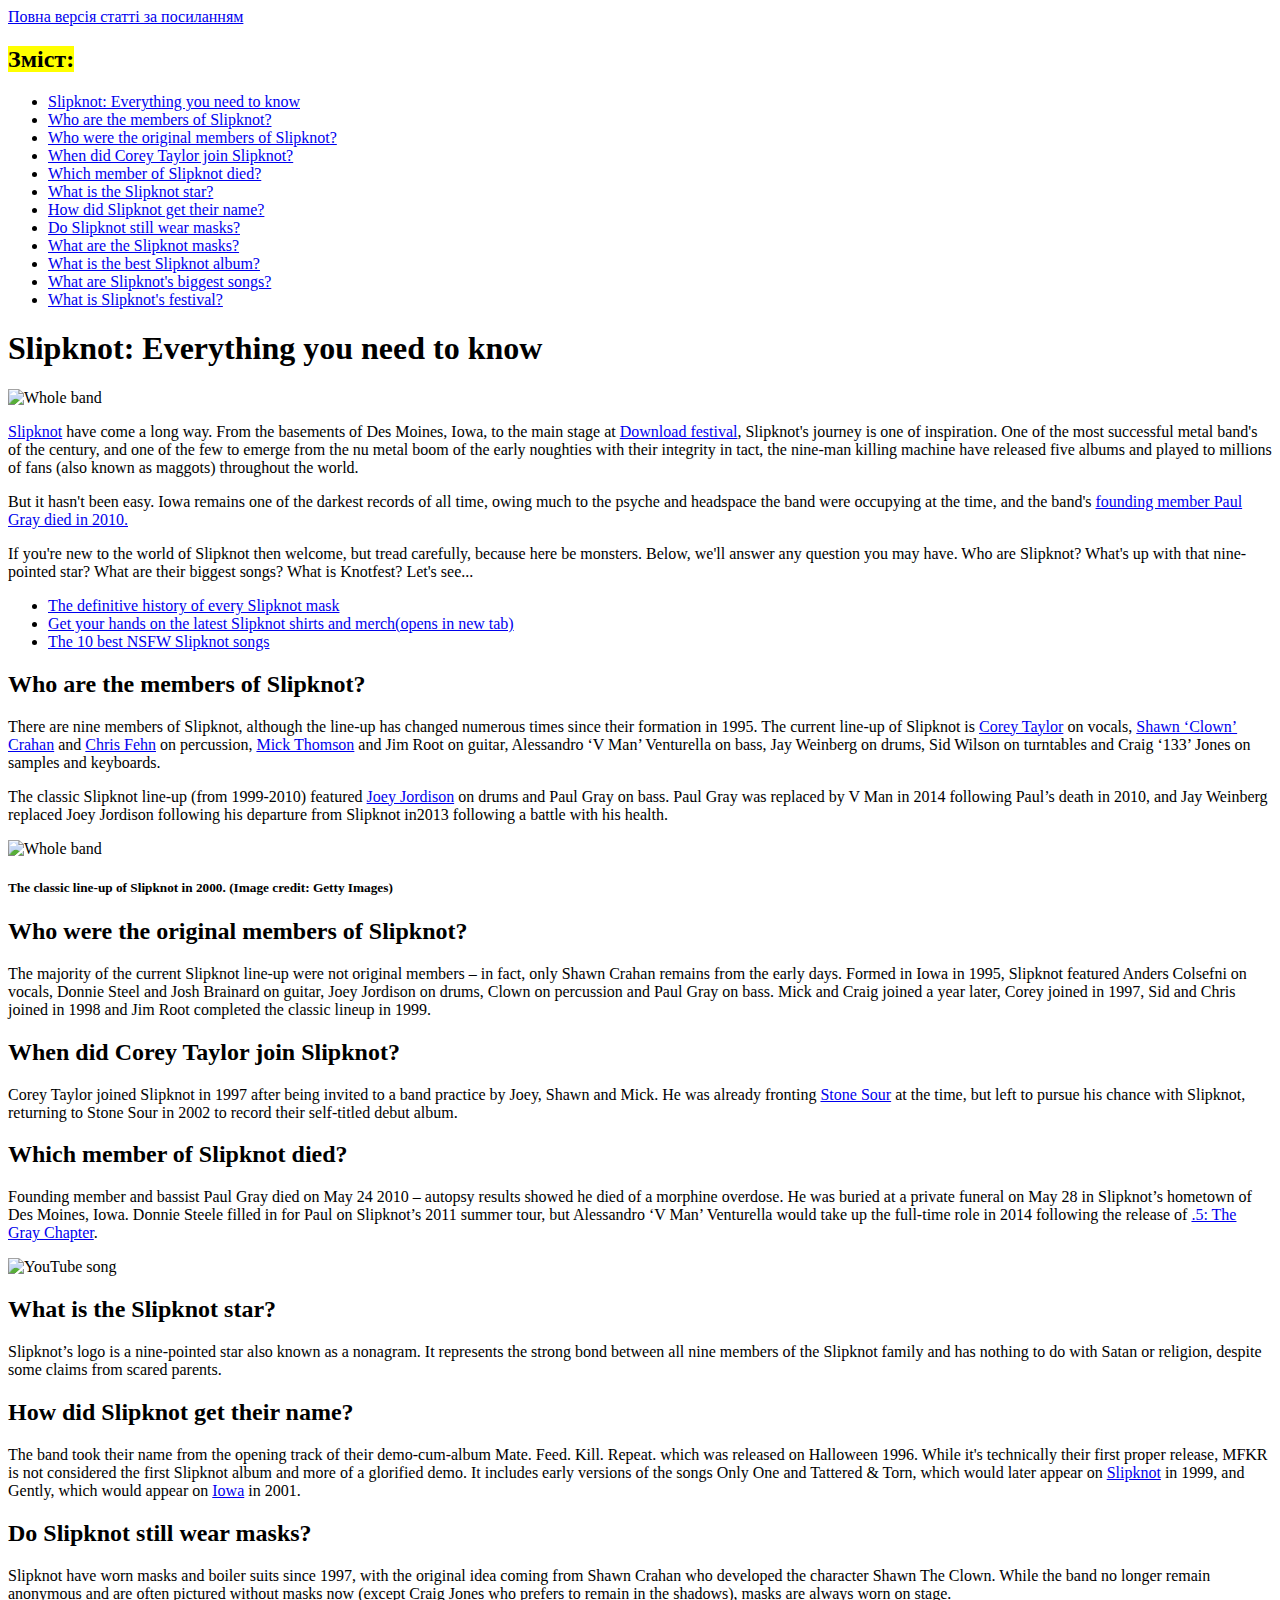
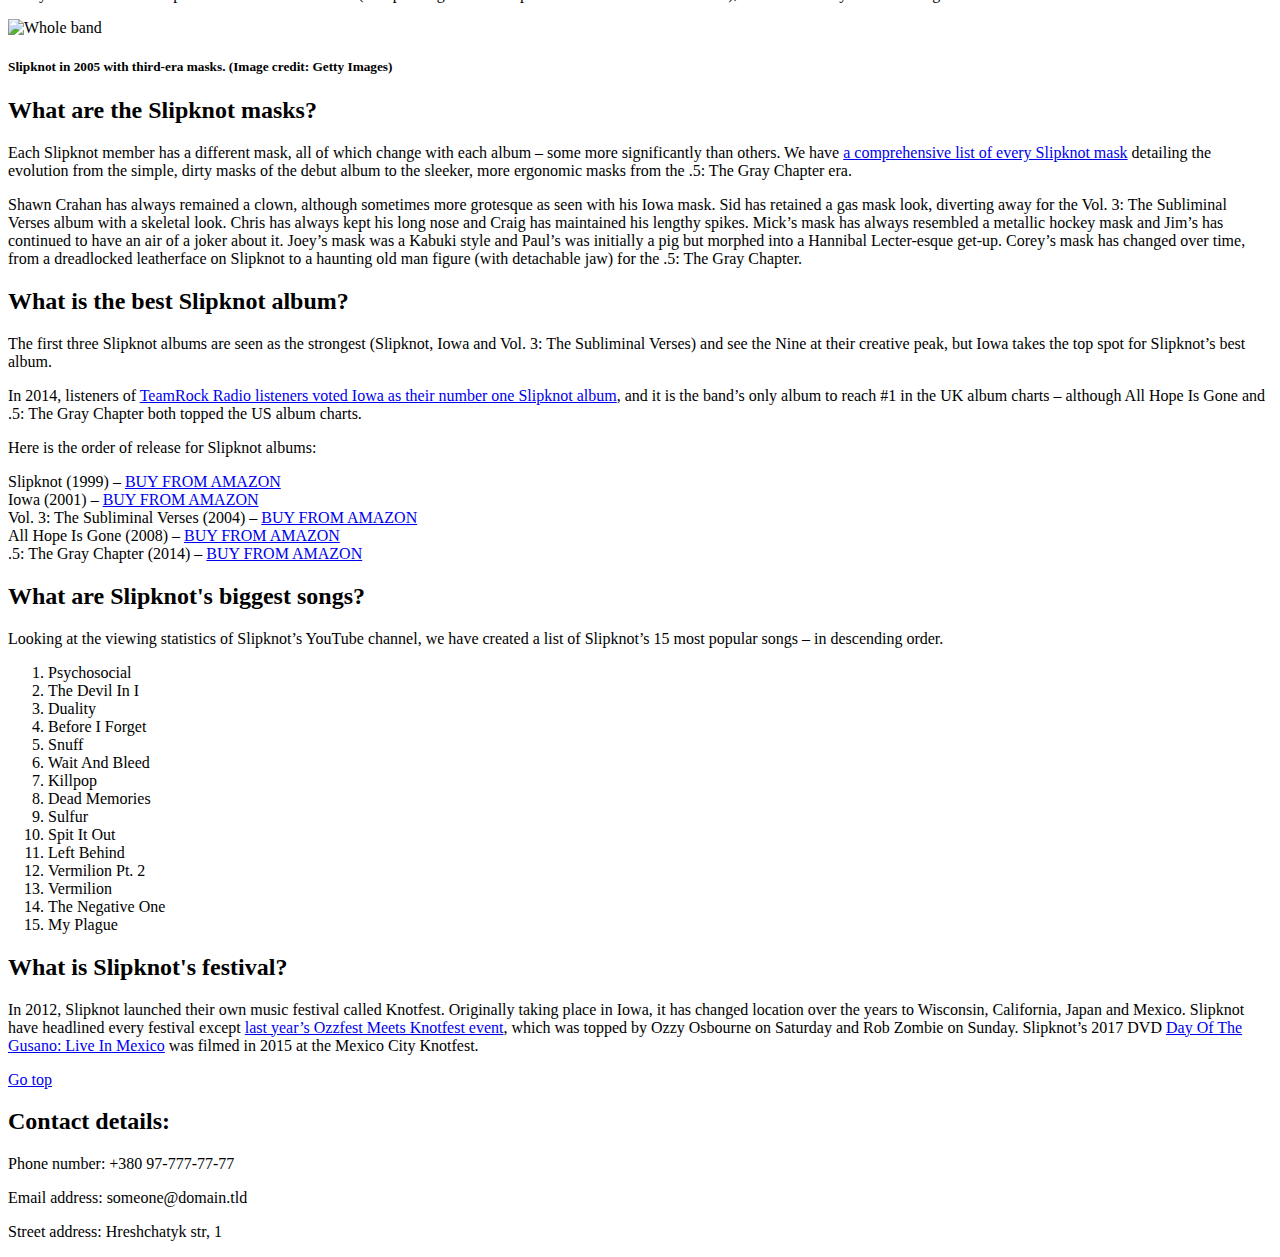
==== lesson_2/index.html @ eaac8a2e "Add files via upload" ====
<!DOCTYPE html>
<html lang="en">

<head>
	<meta charset="UTF-8">
	<meta http-equiv="X-UA-Compatible" content="IE=edge">
	<meta name="viewport" content="width=device-width, initial-scale=1.0">
	<title>Lesson 2</title>
</head>

<body>
	<header class="header" id="go-top">
		<div class="header__link">
			<a target="_blank" href="https://www.loudersound.com/features/slipknot-everything-you-need-to-know">Повна
				версія статті за посиланням</a>
		</div>
	</header>

	<main>
		<div class="navigation">
			<h2 class="navigation__title"><mark>Зміст:</mark></h2>
			<ul class="navigation__list">
				<li class="list-item"><a href="#p-1">Slipknot: Everything you need to know</a></li>
				<li class="list-item"><a href="#p-2">Who are the members of Slipknot?</a></li>
				<li class="list-item"><a href="#p-3">Who were the original members of Slipknot?</a></li>
				<li class="list-item"><a href="#p-4">When did Corey Taylor join Slipknot?</a></li>
				<li class="list-item"><a href="#p-5">Which member of Slipknot died?</a></li>
				<li class="list-item"><a href="#p-6">What is the Slipknot star?</a></li>
				<li class="list-item"><a href="#p-7">How did Slipknot get their name?</a></li>
				<li class="list-item"><a href="#p-8">Do Slipknot still wear masks?</a></li>
				<li class="list-item"><a href="#p-9">What are the Slipknot masks?</a></li>
				<li class="list-item"><a href="#p-10">What is the best Slipknot album?</a></li>
				<li class="list-item"><a href="#p-11">What are Slipknot's biggest songs?</a></li>
				<li class="list-item"><a href="#p-12">What is Slipknot's festival?</a></li>
			</ul>
		</div>
		<div>
			<h1 id="p-1">Slipknot: Everything you need to know</h1>
			<img src="/img/whole_band.webp" alt="Whole band">
			<p>
				<a href="https://www.loudersound.com/tag/slipknot">Slipknot</a> have come a long
				way. From the basements of Des Moines, Iowa, to the main stage at <a
					href="https://www.loudersound.com/features/download-festival-tickets-lineup-rumours-announcements-and-more">Download
					festival</a>, Slipknot's journey is one of inspiration. One of the most successful metal band's of
				the century, and one of the few to emerge from the nu metal boom of the early noughties with their
				integrity in tact, the nine-man killing machine have released five albums and played to millions of fans
				(also known as maggots) throughout the world.
			</p>
			<p>
				But it hasn't been easy. Iowa remains one of the darkest records of all time, owing much to the psyche
				and headspace the band were occupying at the time, and the band's <a
					href="https://www.loudersound.com/features/slipknot-s-paul-gray-remembered">founding member Paul
					Gray died in 2010.</a>
			</p>
			<p>
				If you're new to the world of Slipknot then welcome, but tread carefully, because here be monsters.
				Below, we'll answer any question you may have. Who are Slipknot? What's up with that nine-pointed star?
				What are their biggest songs? What is Knotfest? Let's see...
			</p>
			<ul>
				<li><a href="https://www.loudersound.com/features/the-definitive-history-of-every-slipknot-mask">The
						definitive history of every Slipknot mask</a></li>
				<li><a
						href="https://www.awin1.com/awclick.php?awinmid=11298&awinaffid=103504&clickref=loudersound-row-2921760669668568000&p=https%3A%2F%2Fwww.emp.co.uk%2Fsearch%3Fq%3DSlipknot">Get
						your hands on the latest Slipknot shirts and merch(opens in new tab)</a></li>
				<li><a href="https://www.loudersound.com/features/slipknot-songs-swearing-nsfw">The 10 best NSFW
						Slipknot songs</a></li>
			</ul>
		</div>
		<div>
			<h2 id="p-2">Who are the members of Slipknot?</h2>
			<p>
				There are nine members of Slipknot, although the line-up has changed numerous
				times since their formation in 1995. The current line-up of Slipknot is <a
					href="https://www.loudersound.com/features/corey-taylor-the-10-records-that-changed-my-life">Corey
					Taylor</a> on vocals, <a
					href="https://www.loudersound.com/features/shawn-crahan-10-facts-about-slipknot-s-clown">Shawn
					‘Clown’ Crahan</a> and <a
					href="https://www.loudersound.com/features/why-i-love-venom-by-chris-fehn-slipknot">Chris Fehn</a>
				on percussion, <a href="https://www.loudersound.com/features/discs-of-doom-mick-thomson-slipknot">Mick
					Thomson</a> and Jim Root on guitar, Alessandro ‘V Man’ Venturella on bass, Jay Weinberg on drums,
				Sid Wilson on turntables and Craig ‘133’ Jones on samples and keyboards.
			</p>
			<p>
				The classic Slipknot line-up (from 1999-2010) featured <a
					href="https://www.loudersound.com/features/the-a-z-guide-joey-jordison-slipknot-vimic-sinsaenum-murderdolls-scar-the-martyr">Joey
					Jordison</a> on drums and Paul Gray on bass. Paul Gray was replaced by V Man in 2014 following
				Paul’s death in 2010, and Jay Weinberg replaced Joey Jordison following his departure from Slipknot
				in2013 following a battle with his health.
			</p>
			<img src="/img/whole_band_2.webp" alt="Whole band">
			<h5>The classic line-up of Slipknot in 2000. (Image credit: Getty Images)</h5>
		</div>
		<div>
			<h2 id="p-3">Who were the original members of Slipknot?</h2>
			<p>
				The majority of the current Slipknot line-up were not original members – in fact, only Shawn
				Crahan remains from the early days. Formed in Iowa in 1995, Slipknot featured Anders Colsefni on vocals,
				Donnie Steel and Josh Brainard on guitar, Joey Jordison on drums, Clown on percussion and Paul Gray on
				bass. Mick and Craig joined a year later, Corey joined in 1997, Sid and Chris joined in 1998 and Jim
				Root completed the classic lineup in 1999.
			</p>
		</div>
		<div>
			<h2 id="p-4">When did Corey Taylor join Slipknot?</h2>
			<p>
				Corey Taylor joined Slipknot in 1997 after being invited to a band practice by Joey, Shawn
				and Mick. He was already fronting <a
					href="https://www.loudersound.com/features/inside-stone-sours-new-album-has-corey-gone-too-far">Stone
					Sour</a> at the time, but left to pursue his chance with Slipknot, returning to Stone Sour in 2002
				to record their self-titled debut album.
			</p>
		</div>
		<div>
			<h2 id="p-5">Which member of Slipknot died?</h2>
			<p>
				Founding member and bassist Paul Gray died on May 24 2010 – autopsy results showed he died
				of a morphine overdose. He was buried at a private funeral on May 28 in Slipknot’s hometown of Des
				Moines, Iowa. Donnie Steele filled in for Paul on Slipknot’s 2011 summer tour, but Alessandro ‘V Man’
				Venturella would take up the full-time role in 2014 following the release of <a
					href="https://www.loudersound.com/reviews/review-slipknot-5-the-gray-chapter">.5: The Gray
					Chapter</a>.
			</p>
			<img src="/img/Wait_and_Bleed.jpg" alt="YouTube song">
		</div>
		<div>
			<h2 id="p-6">What is the Slipknot star?</h2>
			<p>
				Slipknot’s logo is a nine-pointed star also known as a nonagram. It represents the strong bond between
				all nine members of the Slipknot family and has nothing to do with Satan or religion, despite some
				claims from scared parents.
			</p>
		</div>
		<div>
			<h2 id="p-7">How did Slipknot get their name?</h2>
			<p>
				The band took their name from the opening track of their demo-cum-album Mate. Feed. Kill. Repeat. which
				was released on Halloween 1996. While it's technically their first proper release, MFKR is not
				considered the first Slipknot album and more of a glorified demo. It includes early versions of the
				songs Only One and Tattered & Torn, which would later appear on <a
					href="https://www.loudersound.com/features/blogs-of-war-in-praise-of-slipknot-s-self-titled-album">Slipknot</a>
				in 1999, and Gently, which would appear on <a
					href="https://www.loudersound.com/features/every-song-on-slipknot-s-iowa-ranked-from-worst-to-best">Iowa</a>
				in 2001.
			</p>
		</div>
		<div>
			<h2 id="p-8">Do Slipknot still wear masks?</h2>
			<p>
				Slipknot have worn masks and boiler suits since 1997, with the original idea coming from Shawn Crahan
				who developed the character Shawn The Clown. While the band no longer remain anonymous and are often
				pictured without masks now (except Craig Jones who prefers to remain in the shadows), masks are always
				worn on stage.
			</p>
			<img src="/img/whole_band_3.webp" alt="Whole band">
			<h5>Slipknot in 2005 with third-era masks. (Image credit: Getty Images)</h5>
		</div>
		<div>
			<h2 id="p-9">What are the Slipknot masks?</h2>
			<p>
				Each Slipknot member has a different mask, all of which change with each album – some more significantly
				than others. We have <a
					href="https://www.loudersound.com/features/the-definitive-history-of-every-slipknot-mask">a
					comprehensive list of every Slipknot mask</a> detailing the evolution from the simple, dirty masks
				of the debut album to the sleeker, more ergonomic masks from the .5: The Gray Chapter era.
			</p>
			<p>
				Shawn Crahan has always remained a clown, although sometimes more grotesque as seen with his Iowa mask.
				Sid has retained a gas mask look, diverting away for the Vol. 3: The Subliminal Verses album with a
				skeletal look. Chris has always kept his long nose and Craig has maintained his lengthy spikes. Mick’s
				mask has always resembled a metallic hockey mask and Jim’s has continued to have an air of a joker about
				it. Joey’s mask was a Kabuki style and Paul’s was initially a pig but morphed into a Hannibal
				Lecter-esque get-up. Corey’s mask has changed over time, from a dreadlocked leatherface on Slipknot to a
				haunting old man figure (with detachable jaw) for the .5: The Gray Chapter.
			</p>
		</div>
		<div>
			<h2 id="p-10">What is the best Slipknot album?</h2>
			<p>
				The first three Slipknot albums are seen as the strongest (Slipknot, Iowa and Vol. 3: The Subliminal
				Verses) and see the Nine at their creative peak, but Iowa takes the top spot for Slipknot’s best album.
			</p>
			<p>
				In 2014, listeners of <a href="https://www.loudersound.com/news/your-1-slipknot-album-is-iowa">TeamRock
					Radio listeners voted Iowa as their number one Slipknot album</a>, and it is
				the band’s only album to reach #1 in the UK album charts – although All Hope Is Gone and .5: The Gray
				Chapter both topped the US album charts.
			</p>
			<p>
				Here is the order of release for Slipknot albums:
			</p>
			<p>
				Slipknot (1999) – <a target="_blank"
					href="https://target.georiot.com/Proxy.ashx?tsid=38569&GR_URL=https%3A%2F%2Famazon.co.uk%2Fdp%2FB00003ZA0T%2F%3Ftag%3Dhawk-future-21%26ascsubtag%3Dloudersound-row-5210921831819507000-21">BUY
					FROM AMAZON</a><br>
				Iowa (2001) – <a target="_blank"
					href="https://target.georiot.com/Proxy.ashx?tsid=38569&GR_URL=https%3A%2F%2Famazon.co.uk%2Fdp%2FB00005MNB9%2F%3Ftag%3Dhawk-future-21%26ascsubtag%3Dloudersound-row-1327469444732804400-21">BUY
					FROM AMAZON</a><br>
				Vol. 3: The Subliminal Verses (2004) – <a target="_blank"
					href="https://target.georiot.com/Proxy.ashx?tsid=38569&GR_URL=https%3A%2F%2Famazon.co.uk%2Fdp%2FB0001NBMBC%2F%3Ftag%3Dhawk-future-21%26ascsubtag%3Dloudersound-row-1303362036818779400-21">BUY
					FROM AMAZON</a><br>
				All Hope Is Gone (2008) – <a target="_blank"
					href="https://target.georiot.com/Proxy.ashx?tsid=38569&GR_URL=https%3A%2F%2Famazon.co.uk%2Fdp%2FB001BGTWXI%2F%3Ftag%3Dhawk-future-21%26ascsubtag%3Dloudersound-row-9755988846092511000-21">BUY
					FROM AMAZON</a><br>
				.5: The Gray Chapter (2014) – <a target="_blank"
					href="https://target.georiot.com/Proxy.ashx?tsid=38569&GR_URL=https%3A%2F%2Famazon.co.uk%2Fdp%2FB00N37C1QS%2F%3Ftag%3Dhawk-future-21%26ascsubtag%3Dloudersound-row-5752052219924903000-21">BUY
					FROM AMAZON</a>
			</p>
		</div>
		<div>
			<h2 id="p-11">What are Slipknot's biggest songs?</h2>
			<p>Looking at the viewing statistics of Slipknot’s YouTube channel, we have created a list of Slipknot’s 15
				most popular songs – in descending order.</p>
			<ol>
				<li>Psychosocial</li>
				<li>The Devil In I</li>
				<li>Duality</li>
				<li>Before I Forget</li>
				<li>Snuff</li>
				<li>Wait And Bleed</li>
				<li>Killpop</li>
				<li>Dead Memories</li>
				<li>Sulfur</li>
				<li>Spit It Out</li>
				<li>Left Behind</li>
				<li>Vermilion Pt. 2</li>
				<li>Vermilion</li>
				<li>The Negative One</li>
				<li>My Plague</li>
			</ol>
		</div>
		<div>
			<h2 id="p-12">What is Slipknot's festival?</h2>
			<p>
				In 2012, Slipknot launched their own music festival called Knotfest. Originally taking place in Iowa, it
				has changed location over the years to Wisconsin, California, Japan and Mexico. Slipknot have headlined
				every festival except <a
					href="https://www.loudersound.com/reviews/ozzfest-knotfest-at-glen-helen-amphitheater-san-bernardino-live-review">last
					year’s Ozzfest Meets Knotfest event</a>, which was topped by Ozzy Osbourne on Saturday and Rob
				Zombie on Sunday. Slipknot’s 2017 DVD <a
					href="https://www.loudersound.com/reviews/slipknot-day-of-the-gusano-review">Day Of The Gusano: Live
					In Mexico</a> was filmed in 2015 at the Mexico City Knotfest.
			</p>
		</div>
	</main>

	<footer class="footer">
		<a href="#go-top">Go top</a>
		<h2 class="footer__title">Contact details:</h2>
		<p class="text">Phone number: +380 97-777-77-77</p>
		<p class="text">Email address: someone@domain.tld</p>
		<p class="text">Street address: Hreshchatyk str, 1</p>
	</footer>
</body>

</html>
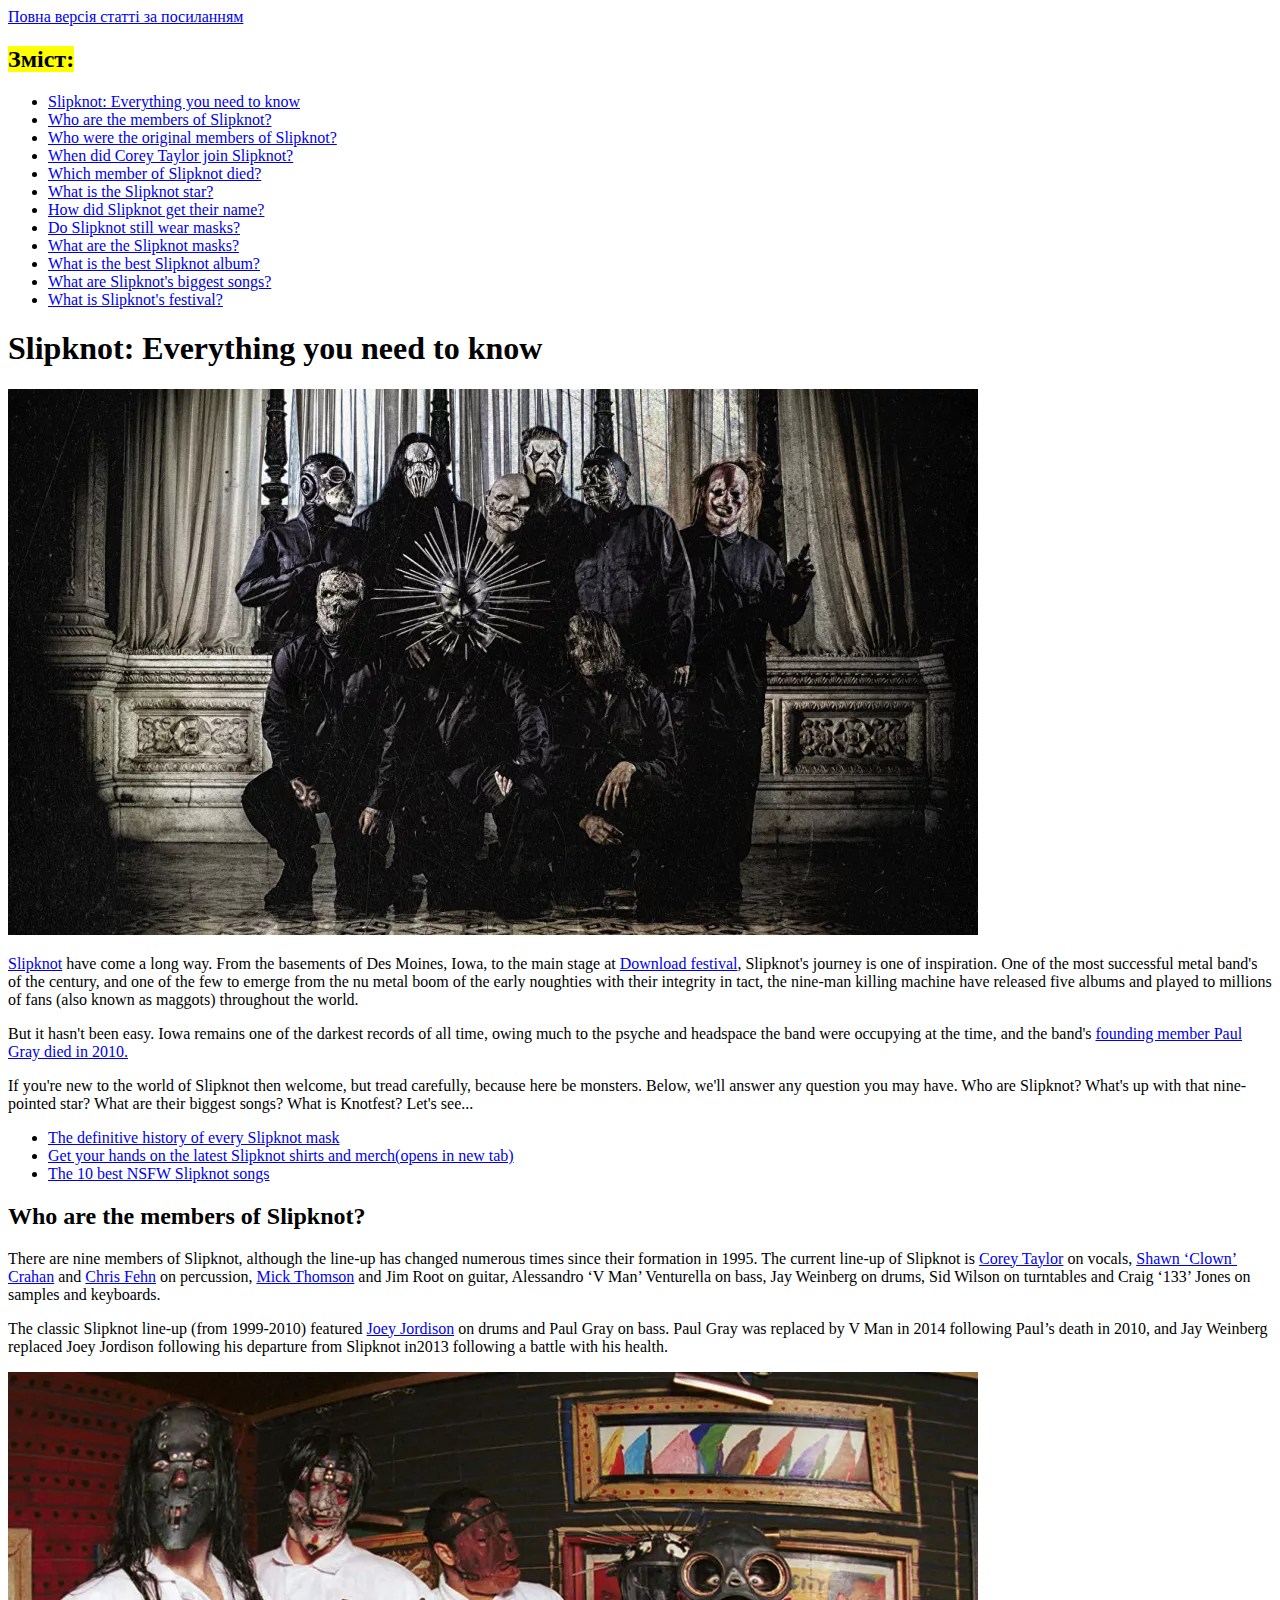
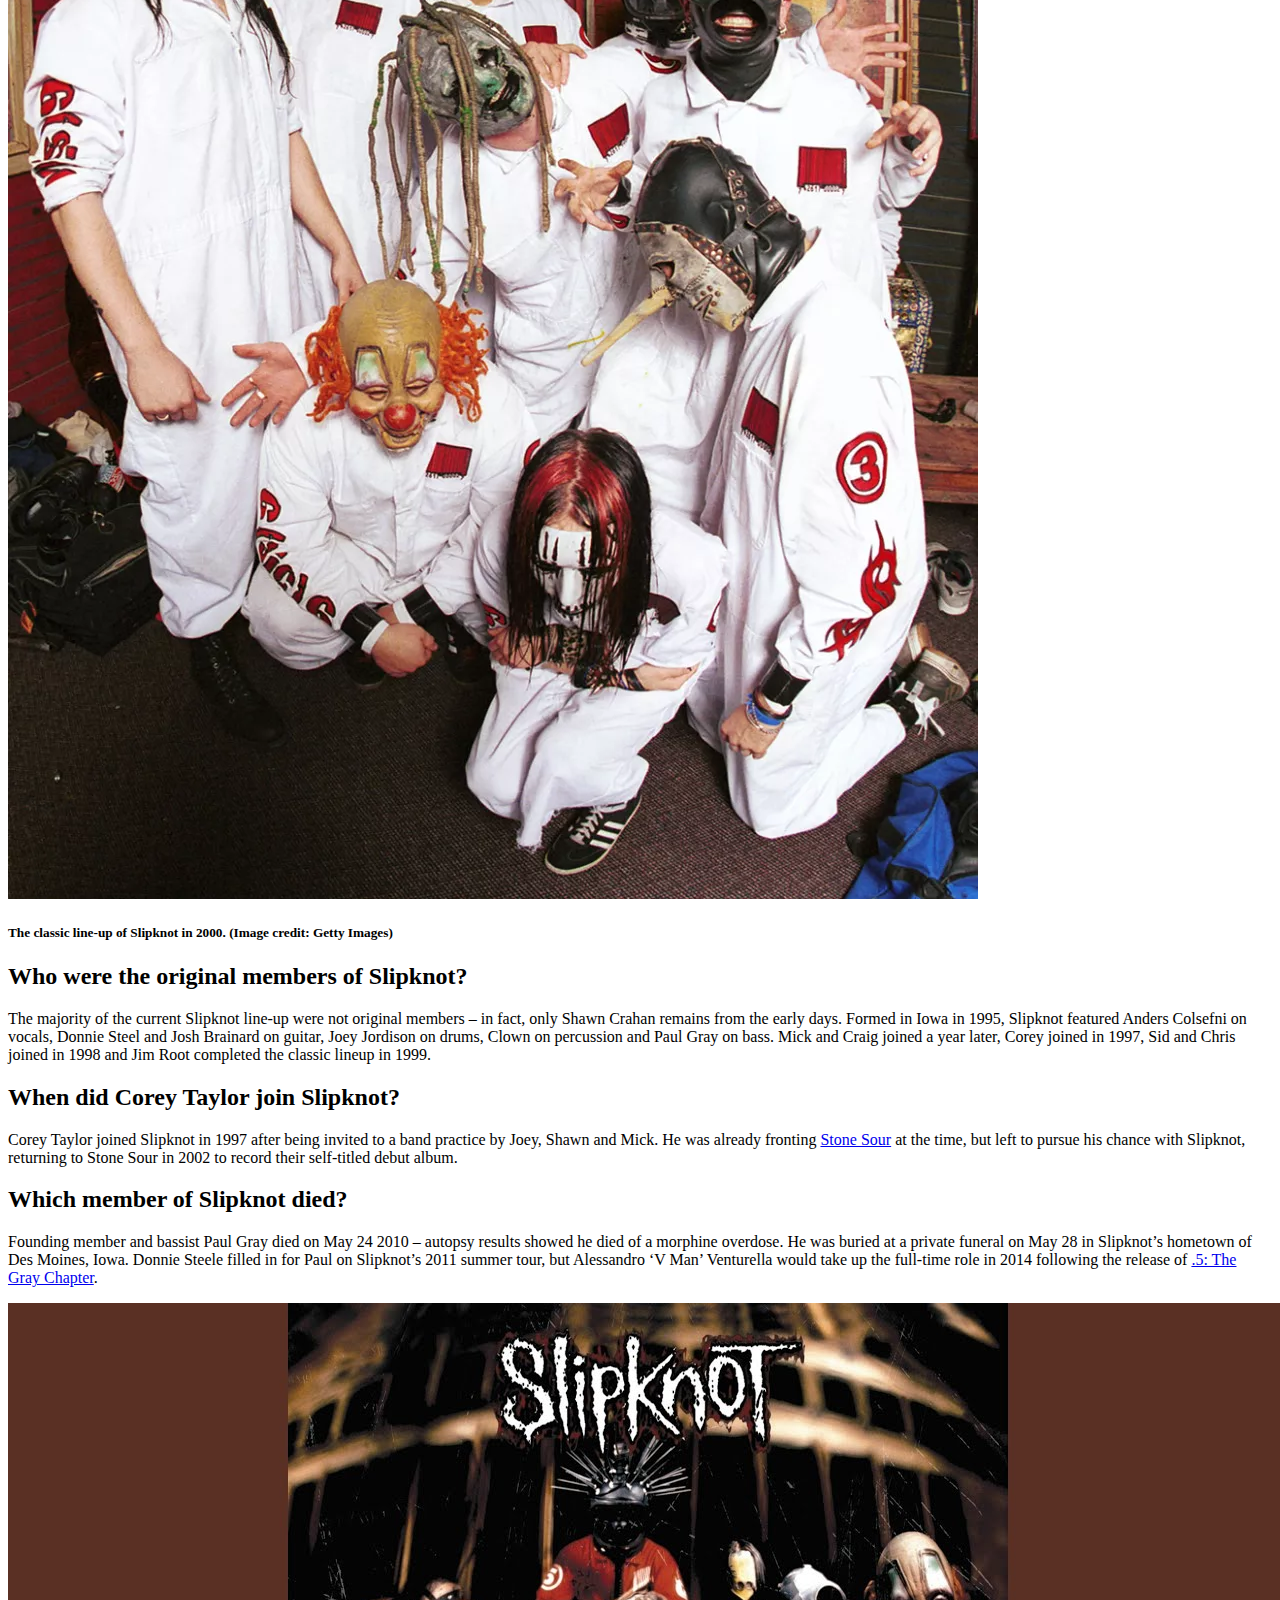
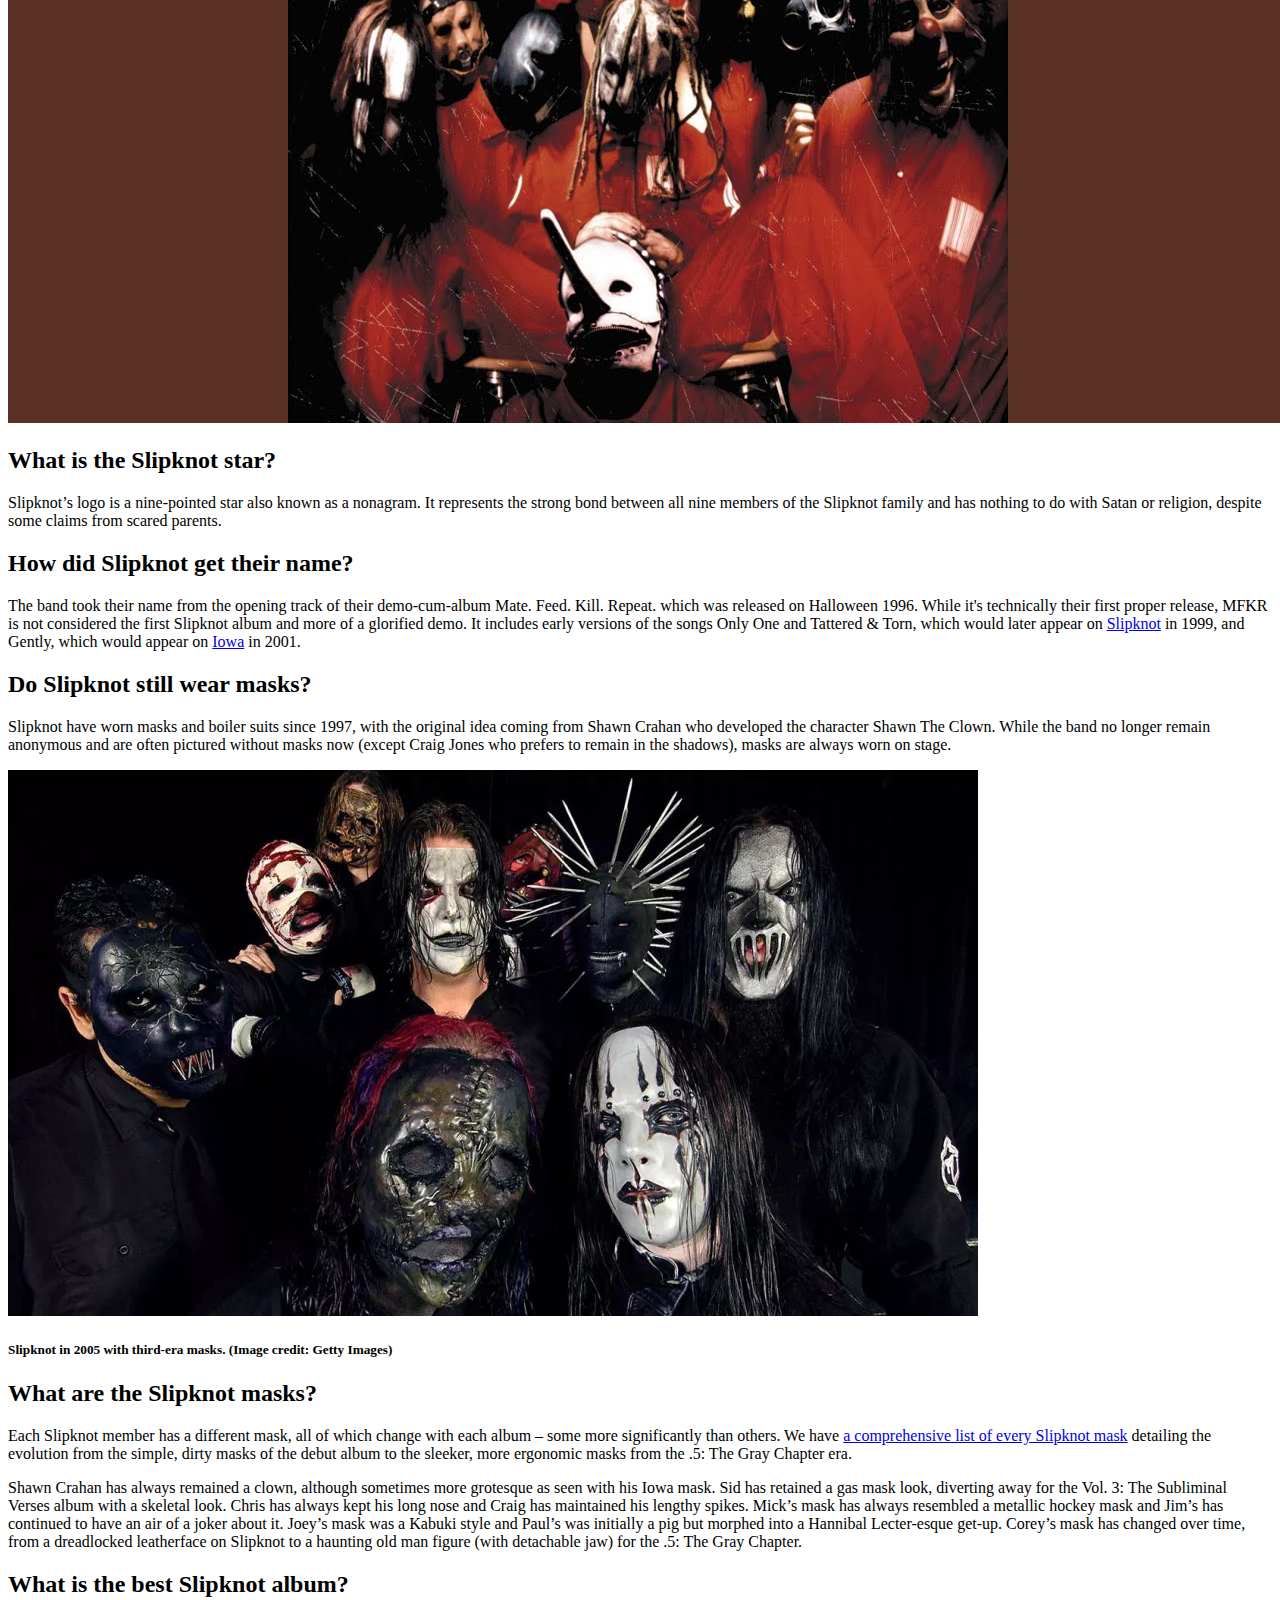
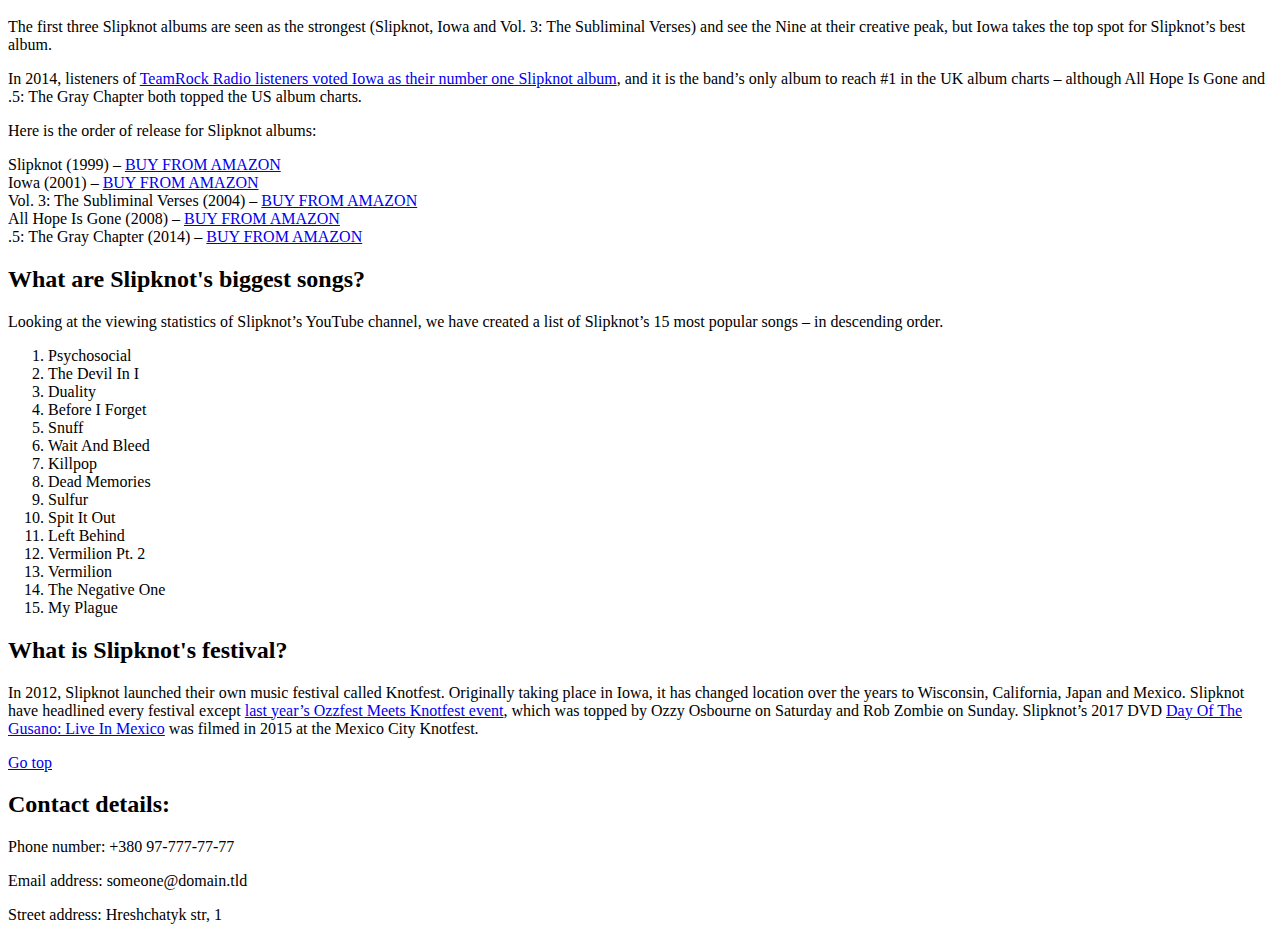
==== commit 1208ce75: "Update index.html" ====
--- a/lesson_2/index.html
+++ b/lesson_2/index.html
@@ -36,7 +36,7 @@
 		</div>
 		<div>
 			<h1 id="p-1">Slipknot: Everything you need to know</h1>
-			<img src="/img/whole_band.webp" alt="Whole band">
+			<img src="img/whole_band.webp" alt="Whole band">
 			<p>
 				<a href="https://www.loudersound.com/tag/slipknot">Slipknot</a> have come a long
 				way. From the basements of Des Moines, Iowa, to the main stage at <a
@@ -88,7 +88,7 @@
 				Paul’s death in 2010, and Jay Weinberg replaced Joey Jordison following his departure from Slipknot
 				in2013 following a battle with his health.
 			</p>
-			<img src="/img/whole_band_2.webp" alt="Whole band">
+			<img src="img/whole_band_2.webp" alt="Whole band">
 			<h5>The classic line-up of Slipknot in 2000. (Image credit: Getty Images)</h5>
 		</div>
 		<div>
@@ -121,7 +121,7 @@
 					href="https://www.loudersound.com/reviews/review-slipknot-5-the-gray-chapter">.5: The Gray
 					Chapter</a>.
 			</p>
-			<img src="/img/Wait_and_Bleed.jpg" alt="YouTube song">
+			<img src="img/Wait_and_Bleed.jpg" alt="YouTube song">
 		</div>
 		<div>
 			<h2 id="p-6">What is the Slipknot star?</h2>
@@ -152,7 +152,7 @@
 				pictured without masks now (except Craig Jones who prefers to remain in the shadows), masks are always
 				worn on stage.
 			</p>
-			<img src="/img/whole_band_3.webp" alt="Whole band">
+			<img src="img/whole_band_3.webp" alt="Whole band">
 			<h5>Slipknot in 2005 with third-era masks. (Image credit: Getty Images)</h5>
 		</div>
 		<div>
@@ -253,4 +253,4 @@
 	</footer>
 </body>
 
-</html>+</html>
